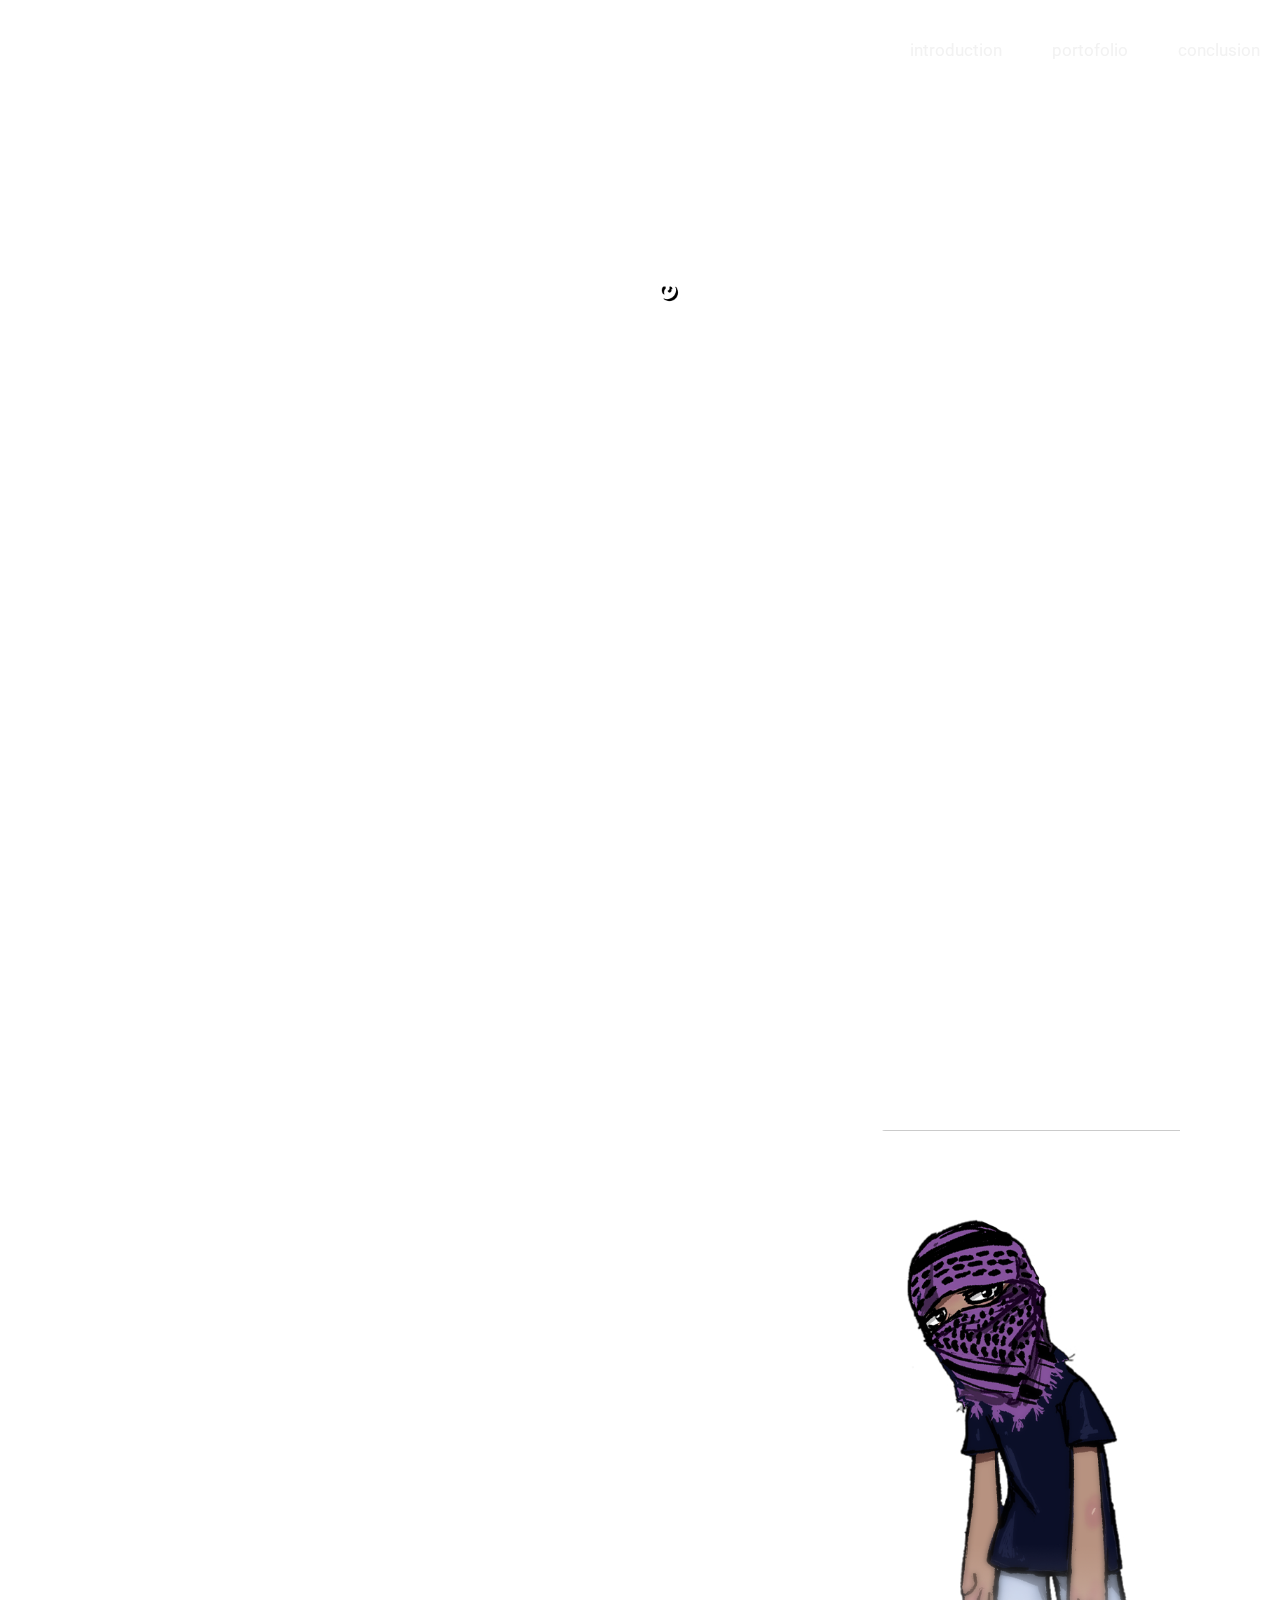
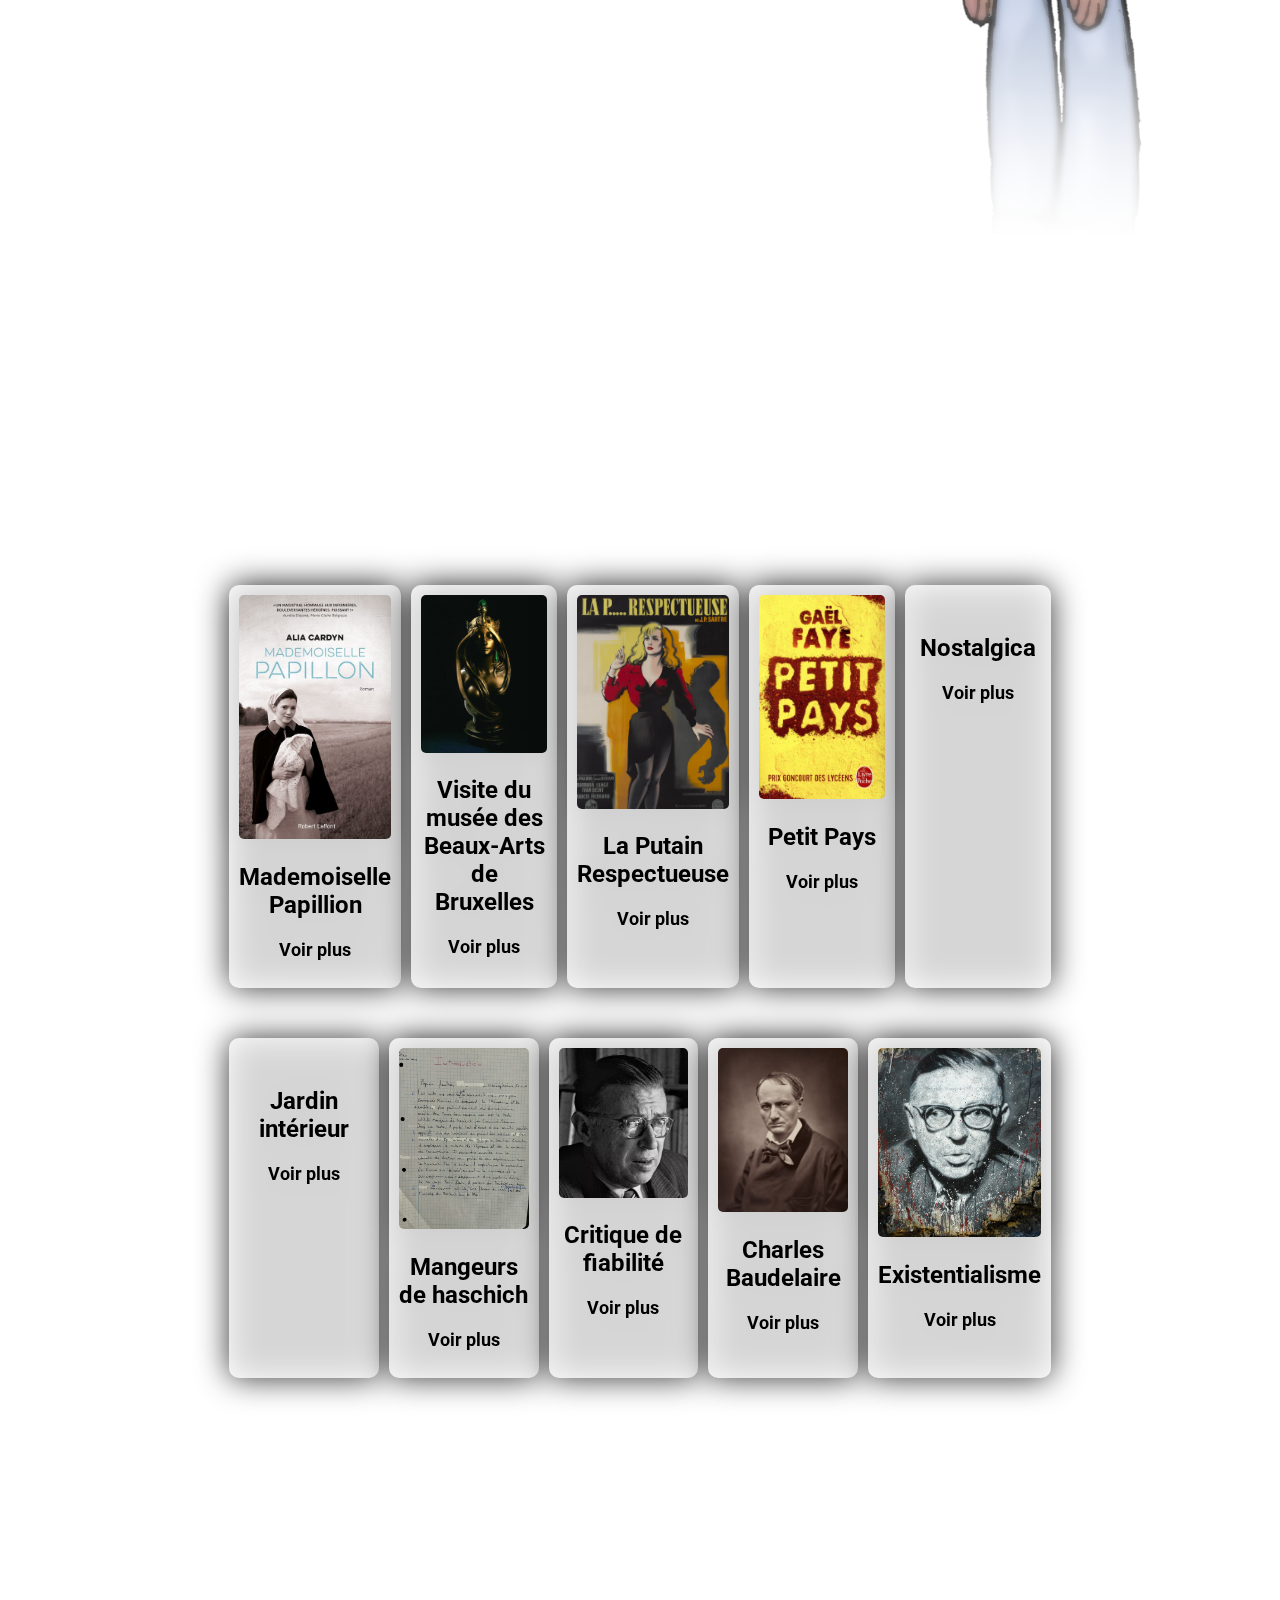
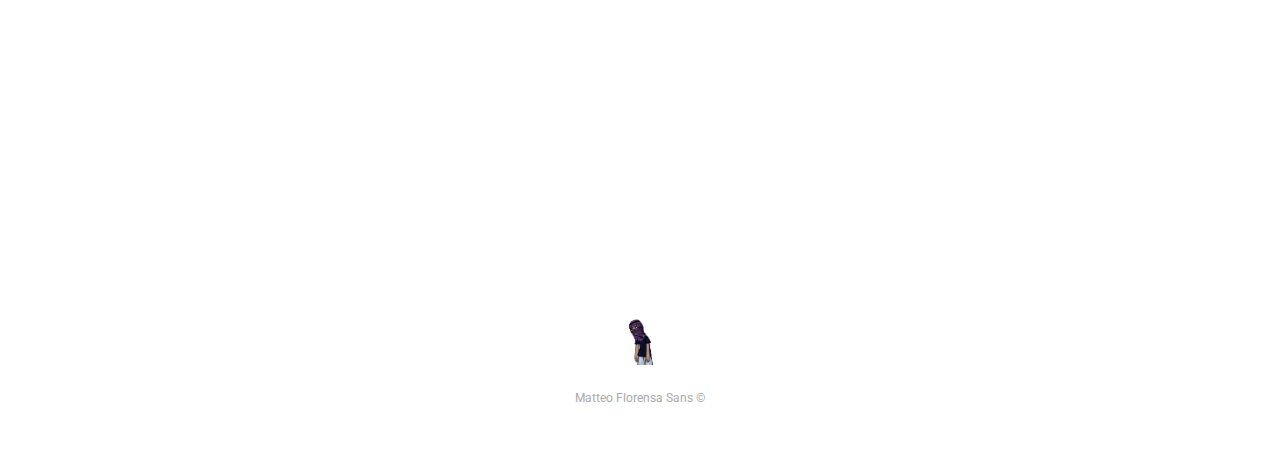
==== index.html @ 0e4752b0 "Add files via upload" ====
<!DOCTYPE html>
<html>
    <head>
        <link rel="stylesheet" href="style.css">
        <title>Matteo Florensa Sans</title>

    <!-- Fonts -->
        <link rel="preconnect" href="https://fonts.googleapis.com">
        <link rel="preconnect" href="https://fonts.gstatic.com" crossorigin>
        
        <link rel="stylesheet" href="https://cdnjs.cloudflare.com/ajax/libs/font-awesome/4.7.0/css/font-awesome.min.css">
        <link href="https://fonts.googleapis.com/css2?family=Roboto&display=swap" rel="stylesheet">
        <link href="https://fonts.googleapis.com/css2?family=Rubik+Glitch+Pop&display=swap" rel="stylesheet">
    </head>

    <body>
        <div class="topnav" id="myTopnav">
            
            <a href="" class="logo">
                <p>Matteo Florensa Sans</p>
            </a>
            
            <div class="navigation">
                <a href="#section1">introduction</a>
                <a href="#section0">portofolio</a>
                <a href="#conclusion">conclusion</a>
                <a href="javascript:void(0);" class="icon" onclick="myFunction()">
                    <i class="fa fa-bars"></i>
                </a>
            </div>
        </div>

        <header id="top">
    
            <div class="container">
                
                <div class="intro">
                    <div class="socials">
                        <a href="https://music.apple.com/us/artist/ntwrixd/1617822156" target="_blank">
                            <img src="image/Apple-logo.png" alt="Apple Music">
                        </a>
                        <a href="https://open.spotify.com/intl-fr/artist/3V3SBBMUWMuHHw37uBGuHb?si=TIfkSffcRjWTQhUT1O_l4g&nd=1&dlsi=b3810da936cd490c" target="_blank">
                            <img src="image/spotify-logo.png" alt="Spotify">
                        </a>
                        <a href="https:/soundcloud.com/hindsighttt" target="_blank">
                            <img src="image/scloud-logo.png" alt="Soundcloud" id="scloud">
                        </a>
                        <a href="https://genius.com/artists/Ntwrixd" target="_blank">
                            <img src="image/genius-logo.png" alt="Genius">
                        </a>
                        <a href="https://instagram.com/hinds1ghttt" target="_blank">
                            <img src="image/instagram-logo.png" alt="Instagram">
                        </a>
                    </div>

                    <img src="image/logo.png" alt="">
                </div>
            </div>
        </header>

        <section class="flex" id="section1">
            <div class="colonne" id="paragraphe">
                <h2>Introduction</h2>
                <p>
                    Bienvenue dans mon portfolio, le résultat de mes deux dernières années dans le niveau secondaire. Ce site internet rassemble tous mes rédaction, analyse de texte et expérience culturel en lien avec le cours de français. Grâce à ces travaux, j'ai pu m'ouvrir a la culture littéraire et artistique ainsi que politique. Chaque projet m'a permis de mieux comprendre les œuvres littéraires et les mouvements artistiques.
                </p>
            </div>

            <div class="colonne" id="paragraphe">
                <p id="p2">
                    Ce parcours m'a aidé à développer ma réflexion critique et créative, tout en m'ouvrant à de nouvelles perspectives culturelles. Les défis que j'ai relevés au cours de ces deux années ont été essentiels pour ma croissance personnelle et scolaire, me poussant à explorer au-delà de ma propre culture. Ce portfolio montre comment chaque expérience a enrichi ma vision du monde et amélioré ma capacité à m'exprimer clairement et efficacement en français.
                </p>
            </div>

            <div class="colonne">
                <img src="image/oc.png" alt="" id="oc">
            </div>
        </section>

        <section id="section0">
            <div class="container flex">
                    <div class="colonne">
                        <div class="bloc">
                            <img src="image\MademoisellePapillon.jpg" alt="">
                            <a href="travail1.html">
                                <h2>Mademoiselle Papillion</h2>
                                <h3 class="redirect">Voir plus</h3>
                            </a>
                        </div>
                    </div>
    
                    <div class="colonne">
                        <div class="bloc">
                            <img src="image\BeauxArts.jpg" alt="">
                            <a href="travail2.html">
                                <h2>Visite du musée des Beaux-Arts de Bruxelles</h2>
                                <h3 class="redirect">Voir plus</h3>
                            </a>
                        </div>
                    </div>

                    <div class="colonne">
                        <div class="bloc">
                            <img src="image\LaPutainRespectueuse.png" alt="">
                            <a href="travail3.html">
                                <h2>La Putain Respectueuse</h2>
                                <h3 class="redirect">Voir plus</h3>
                            </a>
                        </div>
                    </div>

                    <div class="colonne">
                        <div class="bloc">
                            <img src="image\PetitPays.png" alt="">
                        <a href="travail4.html">
                            <h2>Petit Pays</h2>
                            <h3 class="redirect">Voir plus</h3>
                            </a>  
                        </div>
                    </div>

                    <div class="colonne">
                        <div class="bloc">
                            <img src="image\Nostalgica.jpeg" alt="">
                        <a href="travail5.html">
                            <h2>Nostalgica</h2>
                            <h3 class="redirect">Voir plus</h3>
                            </a>  
                        </div>
                    </div>

                </div>
            </div>

            <div class="container flex">
                <div class="colonne">
                    <div class="bloc">
                        <img src="image\jardin interne.jpg" alt="">
                        <a href="travail6.html">
                            <h2>Jardin intérieur</h2>
                            <h3 class="redirect">Voir plus</h3>
                        </a>
                    </div>
                </div>

                <div class="colonne">
                    <div class="bloc">
                        <img src="image\MangeurDeZa.jpg" alt="">
                        <a href="travail7.html">
                            <h2>Mangeurs de haschich</h2>
                            <h3 class="redirect">Voir plus</h3>
                        </a>
                    </div>
                </div>

                <div class="colonne">
                    <div class="bloc">
                        <img src="image\JeanPaulSartre.png" alt="">
                        <a href="travail8.html">
                            <h2>Critique de fiabilité</h2>
                            <h3 class="redirect">Voir plus</h3>
                        </a>
                    </div>
                </div>

                <div class="colonne">
                    <div class="bloc">
                        <img src="image\CharlesBaudelaire1.jpg" alt="">
                    <a href="travail9.html">
                        <h2>Charles Baudelaire</h2>
                        <h3 class="redirect">Voir plus</h3>
                        </a>  
                    </div>
                </div>

                <div class="colonne">
                    <div class="bloc">
                        <img src="image\Existentialisme.png" alt="">
                    <a href="travail10.html">
                        <h2>Existentialisme</h2>
                        <h3 class="redirect">Voir plus</h3>
                        </a>  
                    </div>
                </div>

            </div>
        </div>
        </section>

        <section id="conclusion">
                <h2 id="disc">Conclusion</h2>
                    <p style="text-align: justify; width: 75%; margin: 0 auto;">Pour conclure, les expériences culturels, les travaux, et les textes que j'ai pu parcourir au cours de ces deux dernieres années m'ont apporté un savoir lorsqu'il sagit de rédigé des textes que ce soit des poèmes, des synthèse ou tout autre sorte de littérature. Mais ça m'a aussi permis de découvrir de nouveau genre littéraire et de mouvement artistique tel que le symbolisme ou l'éxistentialisme. De plus, réalisé ce portfolio m'a permis d'avoir une retrospection sur mes deux dernières années scolaire dans le niveau secondaire et me rendre compte que j'ai beaucoup appris.</p>
        </section>

        <footer id="footer">
            <div class="network">
                <a href="https://solo.to/intwrixd" target="_blank">
                    <img src="image/logo.jpg" alt="">
                </a>
            </div>
            <p>
                Matteo Florensa Sans &copy;
            </p>
        </footer>

        <script>
            function myFunction() {
             var x = document.getElementById("myTopnav");
             if (x.className === "topnav") {
             x.className += " responsive";
             } else {
             x.className = "topnav";
             }
            }
            </script>

    </body>
</html>
---- style.css ----
@charset "utf-8";
html {
    scroll-behavior: smooth;
}	

body{
    margin: 0;
    padding: 0;
    font-family: 'Roboto', sans-serif;
    background-image: url(image/background.png);
    background-size: cover;
    background-repeat: no-repeat;
    color: #FFF;
    max-width: 1920px;
}

#background-video-1 {
    width: 100%;
    height: 100vh;
    object-fit: cover;
    position: absolute;
    left: 0;
    right: 0;
    top: 0;
    bottom: 0;
    z-index: -1;
}

.topnav{
    overflow: hidden;
    position: fixed;
    z-index: 1000;
    top: 0;
    width: 100%;
    background-color: rgba(0, 0, 0, 0);
    max-width: 1920px;
}

.topnav a.logo{
    display: block;
    float: left;
    padding-left: 20px;
    margin-top: 22px;
    margin-left: 10px;
}

.topnav a.logo p{
    width: auto;
    float: left;
    font-size: 17px;
    text-decoration: none;
    color: #FFF;
    transition-property: all;
    transition-duration: 0.5s;
}

.topnav a.logo p:hover{
    scale: 1.1;
}


.navigation{
    float: right;
}

.navigation a{
    float: left;
    color: #f2f2f2;
    padding-top: 20px;
    padding-left: 10px;
    margin: 20px;
    text-decoration: none;
    font-size: 17px;
    transition-property: all;
    transition-duration: 0.5s;
}

.navigation a:hover{
    background-color: transparent;
    color: #FFFFFF;
    scale: 1.1;
}

.redirect h3{
    text-decoration: underline 2px;
}

.travail{
    margin: 150px 150px;
    display: block;
    justify-content: center;
    align-items: center;
    padding: 0;
    width: 100%;
}

.work_container h1{
    margin-top: 150px;
    margin-bottom: 100px;
    text-align: center;
    padding: 0;
}

.work_block{
    display: flex;
    justify-content: center;
    align-items: center;
    padding: 0;
    margin: 0;
}

.left_block{
    position : relative;
    left: 2.5vw;
    width:47.5vw;
    padding: 0 25px;
    max-width: 50vw;
}

.left_block img{
    max-width: 40vw;
}

.right_block{
    position : relative;
    right: 2.5vw;
    width: 35vw;
    padding: 0 25px;
    max-width: 50vw;
}

header{
    width: 100%;
    height: 1080px;
}

.container{
    max-width: 65%;
    margin: auto;
    padding: 20px;
}

.intro{
    background-color: transparent;
    display: block;
    margin-left: auto;
    margin-right: auto;
    padding-top: 250px;
    width: 300px;
}

.intro img{
    margin-top: 25px;
    width: 300px;
    height: auto;
}

.intro a{
    text-decoration: none;
}

.intro .socials{
    margin-left: 35px;
}

.intro .socials img{
    width: 25px;
    margin: 5px;
    transition: 0.5s;
    transition-property: all;
}

.intro .socials img:hover{
    scale: 1.2;
}

#scloud{
    width: 35px;
    margin-bottom: 10px;
    margin-right: 5px;
    margin-top: 5px;
    margin-left: 5px;
}

.flex{
    display: flex;
}

.colonne{
    flex:1;
    margin: 5px;
    padding: 5px;
    background-color: transparent;
    color: #FFFFFF;
    display: block;
}

#oc{
    padding-right: 50px;
    width: 300px;
    height: auto;
}

.colonne img{
    width: 100%;
    height: auto;
    border-radius: 5px;
}

.bloc h2{
    text-align: center;
    color: #000;
    text-decoration: none;
    padding: 0;
    margin-top: 5;
    transition: 0.5s;
    transition-property: all;
}

.bloc h2:hover{
    text-align: center;
    color: #000;
    text-decoration: none;
    padding: 0;
    margin-top: 5;
    scale: 1.2;
}

.bloc h3{
    text-align: center;
    color: #000;
    text-decoration: none;
    font-size: large;
    padding: 0;
}

.bloc a{
    text-decoration: none;
}

#background-video {
    width: 100%;
    height: auto;
    border-radius: 5px;
}

#section0{
    height: 600px;
}

#full-vid{
    border-radius: 15px;
    filter: drop-shadow(0 0 10px rgba(0, 0, 0, 1));

}

#vid{
    margin-top: 100px;
    display: flex;
    max-width: fit-content;
    margin-left: auto;
    margin-right: auto;
}

#section0 .colonne{
    padding: 10px;
    background-color: rgba(255, 255, 255, 0.8);
    border-radius: 10px;
    filter: drop-shadow(0 0 1rem rgba(0, 0, 0, 1));
    transition: 0.5s;
    transition-property: all;

}

#section0 .colonne:hover{
    scale: 1.1;
    margin-left: 25px;
    margin-right: 25px;

}

#sectionWork .colonne{
    padding: 10px;
    background-color: rgba(255, 255, 255, 0.8);
    border-radius: 10px;
    filter: drop-shadow(0 0 1rem rgba(0, 0, 0, 1));
    transition: 0.5s;
    transition-property: all;
}

#sectionWork{
    margin-top: 100px;
    height: 640px;
}

#sectionWork h3{
    font-size:12px;
}


#sectionWork .colonne:hover{
    scale: 1.5;
    margin-left: 100px;
    margin-right: 100px;

}

#disc{
    margin-top: 500px;
    font-size: 50px;
    text-align: center;
}


section.flex{
    height: 1080px;
}

section.flex .colonne{
    margin: 0;
    padding: 50px;
    width: 600px;
}

section.flex .colonne h2{
    font-size: 50px;
    padding-bottom: 0px;
}

section.flex .colonne p{
    text-align: justify;
}

#paragraphe{
    padding-top: 175px;
    padding-left: 125px;
}

#p2{
    padding-top: 127px;
}

footer{
    background-color: transparent;
    margin: 0px;
    padding: 50px;
    text-align: center;
}

.network img{
    width: 50px;
    height: auto;
    margin: 10px 20px;
    border-radius: 10px;
}

footer p{
    font-size: 0.75em;
    text-align: center;
    color: #AAAAAA;
}

.topnav .icon {
    display: none;
    background-color: transparent;
}

#discography button{
    padding: 5px;
    border-radius: 20px;
    background-color: #430c88;
    text-decoration: none;
    border-color: #5d15b8;
    border-width: 5px;
    border-style: solid;
    display: block;
    margin-left: auto;
    margin-right: auto;

    box-shadow: 0px 0px 30px 10px #430c88;
}

#discography button a{
    color: #FFF;
    text-decoration: none;
    margin: 0px;
}

#button{
    margin-top: 2px;
    margin-bottom: 2px;
    margin-left: 15px;
    margin-right: 15px;

    font-weight: bold;
    font-size: 15px;
}

@media screen and (max-width:600px) {

    .topnav a {
        display: none;
    }

    .topnav a.icon {
    display: block;
    position: fixed;
    right: 0;
    top: 0;
    }

    .topnav.responsive .fa-navicon:before, .topnav.responsive .fa-reorder:before, .topnav.responsive .fa-bars:before {
        content: "\f00d";
    }

    topnav.responsive {
        position: fixed;
    }
    .topnav.responsive .icon {
        position: absolute;
        right: 0;
        top: 0;
    }
    .topnav.responsive .navigation{
        float: none;
    }
    .topnav.responsive a {
        float: none;
        display: block;
        text-align: left;
    }
    .topnav.responsive a.logo{
        display: none;
    }

    .container{
        width: 100%;
        padding: 0;
    }

    header{
        height: auto;
    }

    .intro{
        width: 100%;
    }

    .flex{
        display: block;
    }
}
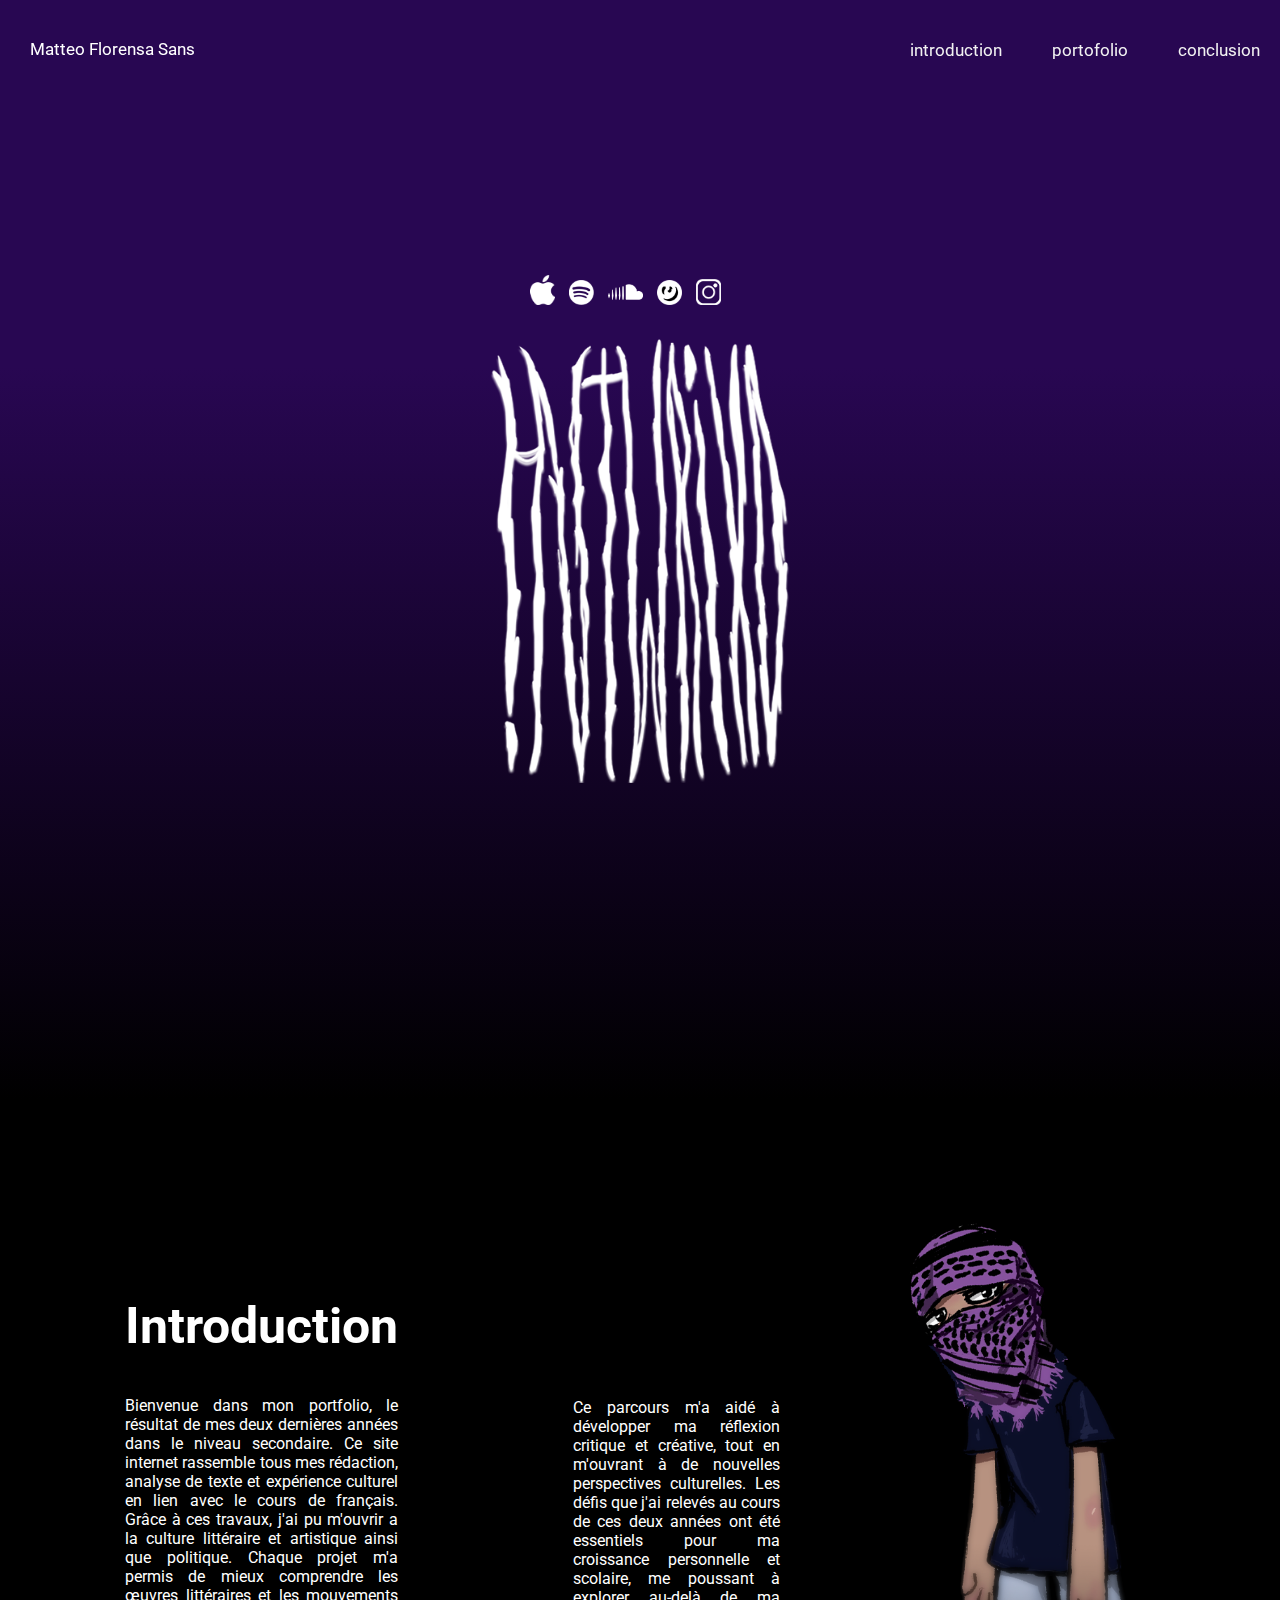
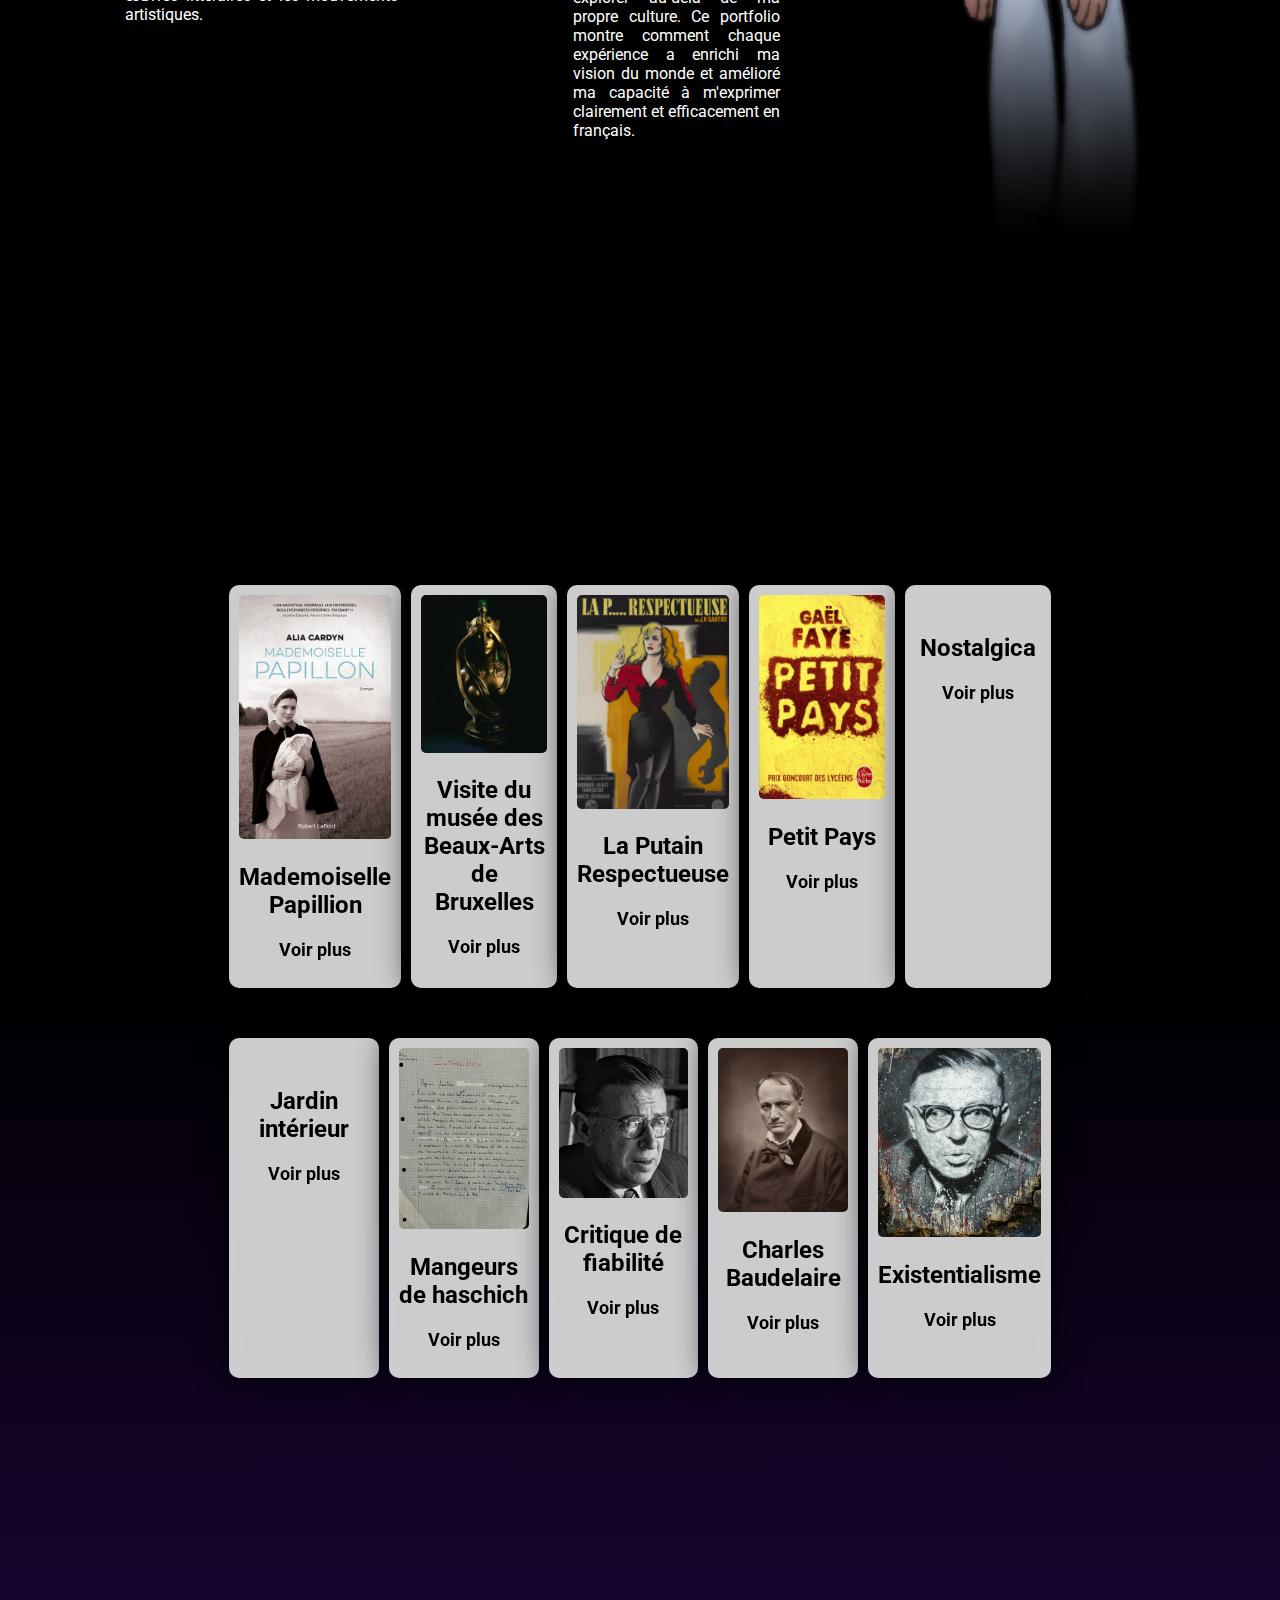
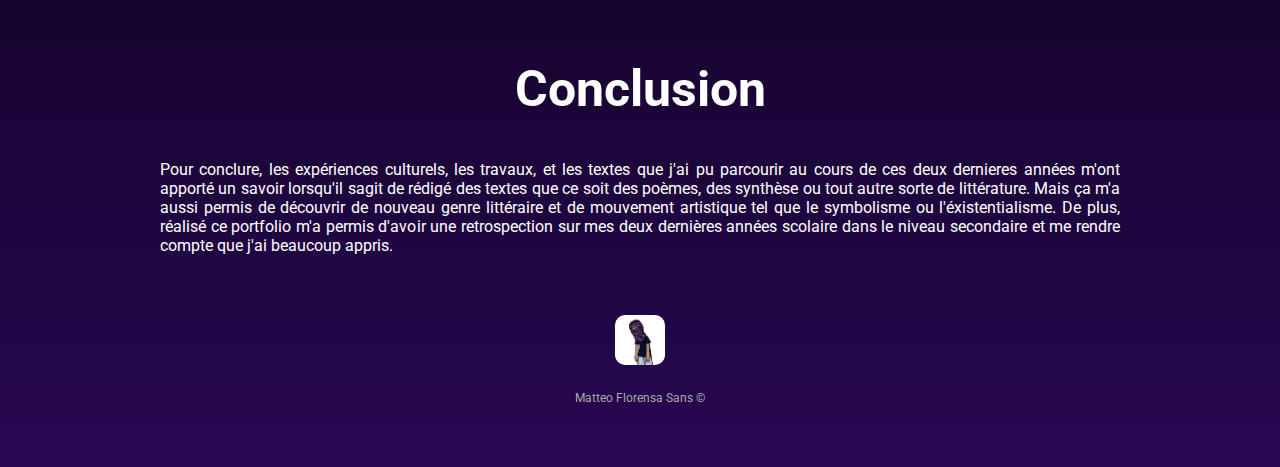
==== commit 69789f1e: "Update index.html" ====
--- a/index.html
+++ b/index.html
@@ -121,7 +121,7 @@
 
                     <div class="colonne">
                         <div class="bloc">
-                            <img src="image\Nostalgica.jpeg" alt="">
+                            <img src="image\Nostalgica.jpg" alt="">
                         <a href="travail5.html">
                             <h2>Nostalgica</h2>
                             <h3 class="redirect">Voir plus</h3>
@@ -215,4 +215,4 @@
             </script>
 
     </body>
-</html>+</html>
--- a/style.css
+++ b/style.css
@@ -7,7 +7,7 @@
     margin: 0;
     padding: 0;
     font-family: 'Roboto', sans-serif;
-    background-image: url(image/background.png);
+    background-image: linear-gradient(180deg, #280752 10%, black 30%, black 70%, #280752);
     background-size: cover;
     background-repeat: no-repeat;
     color: #FFF;
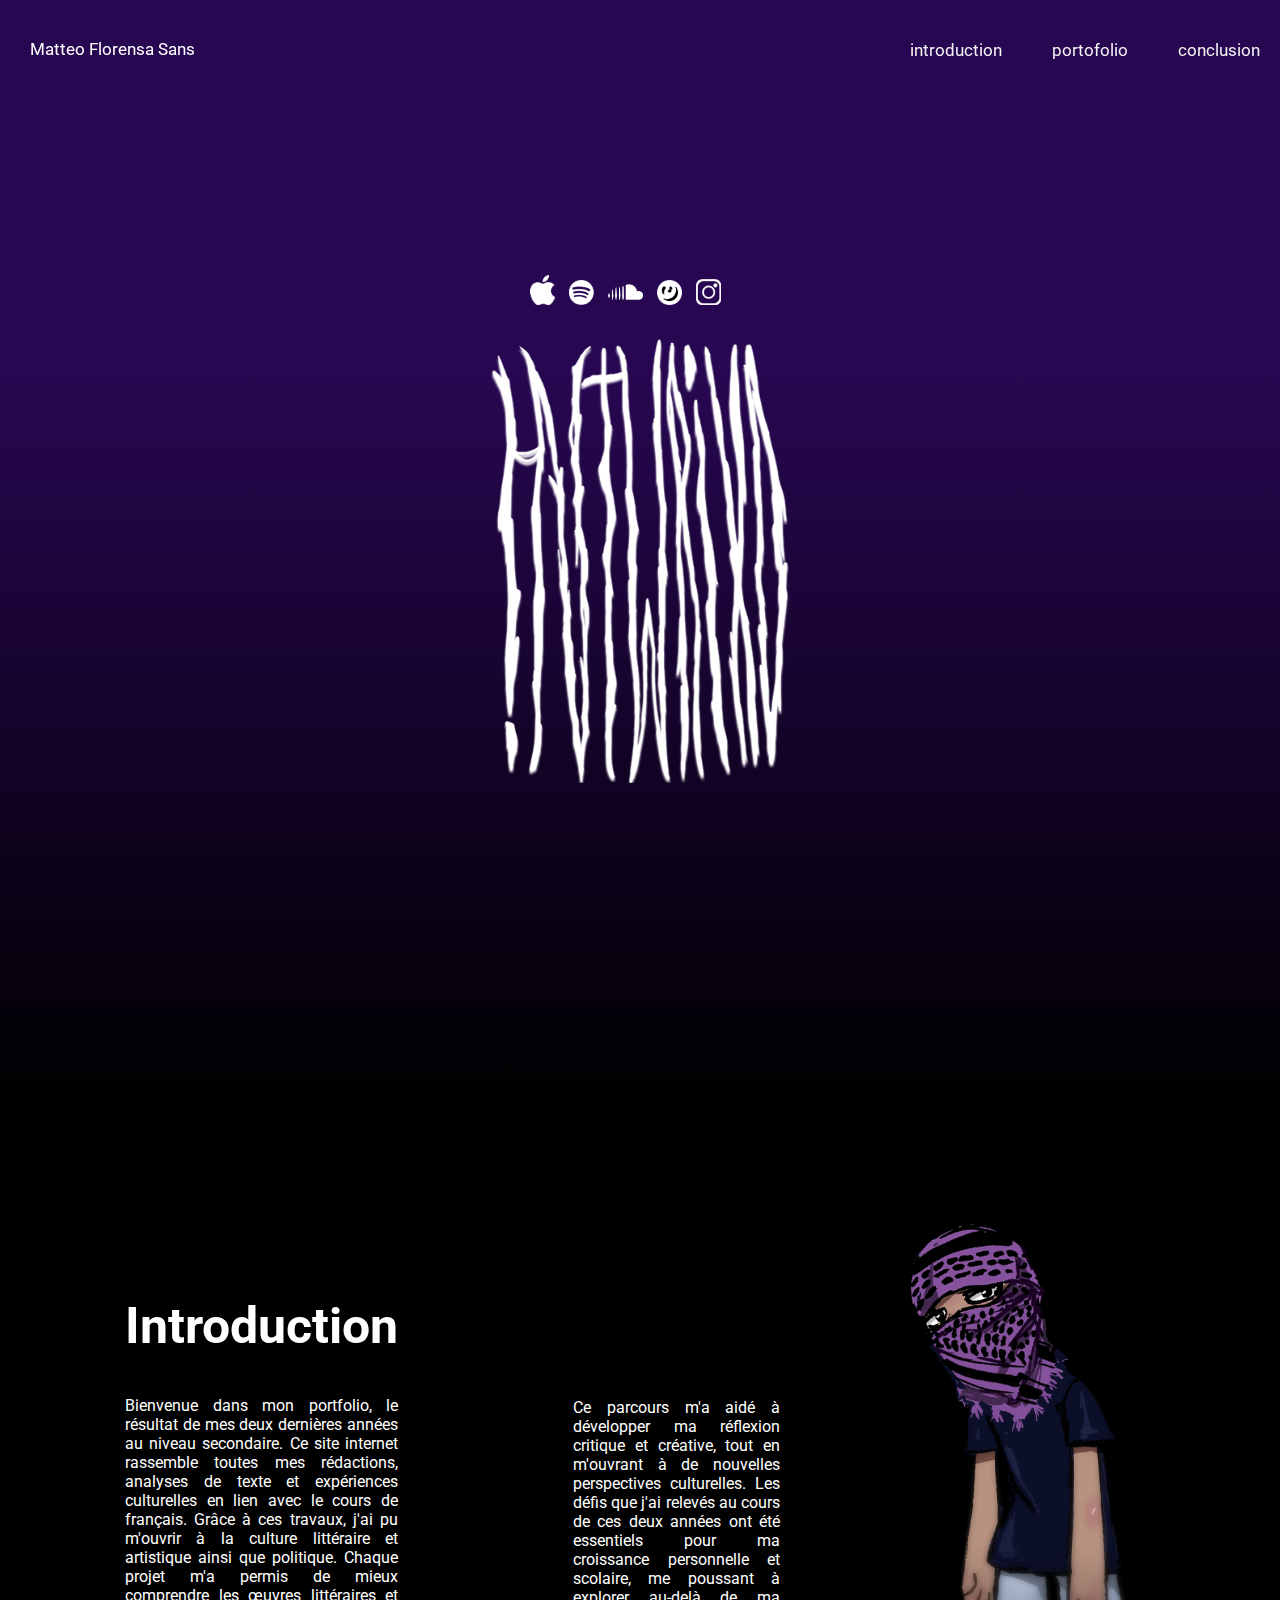
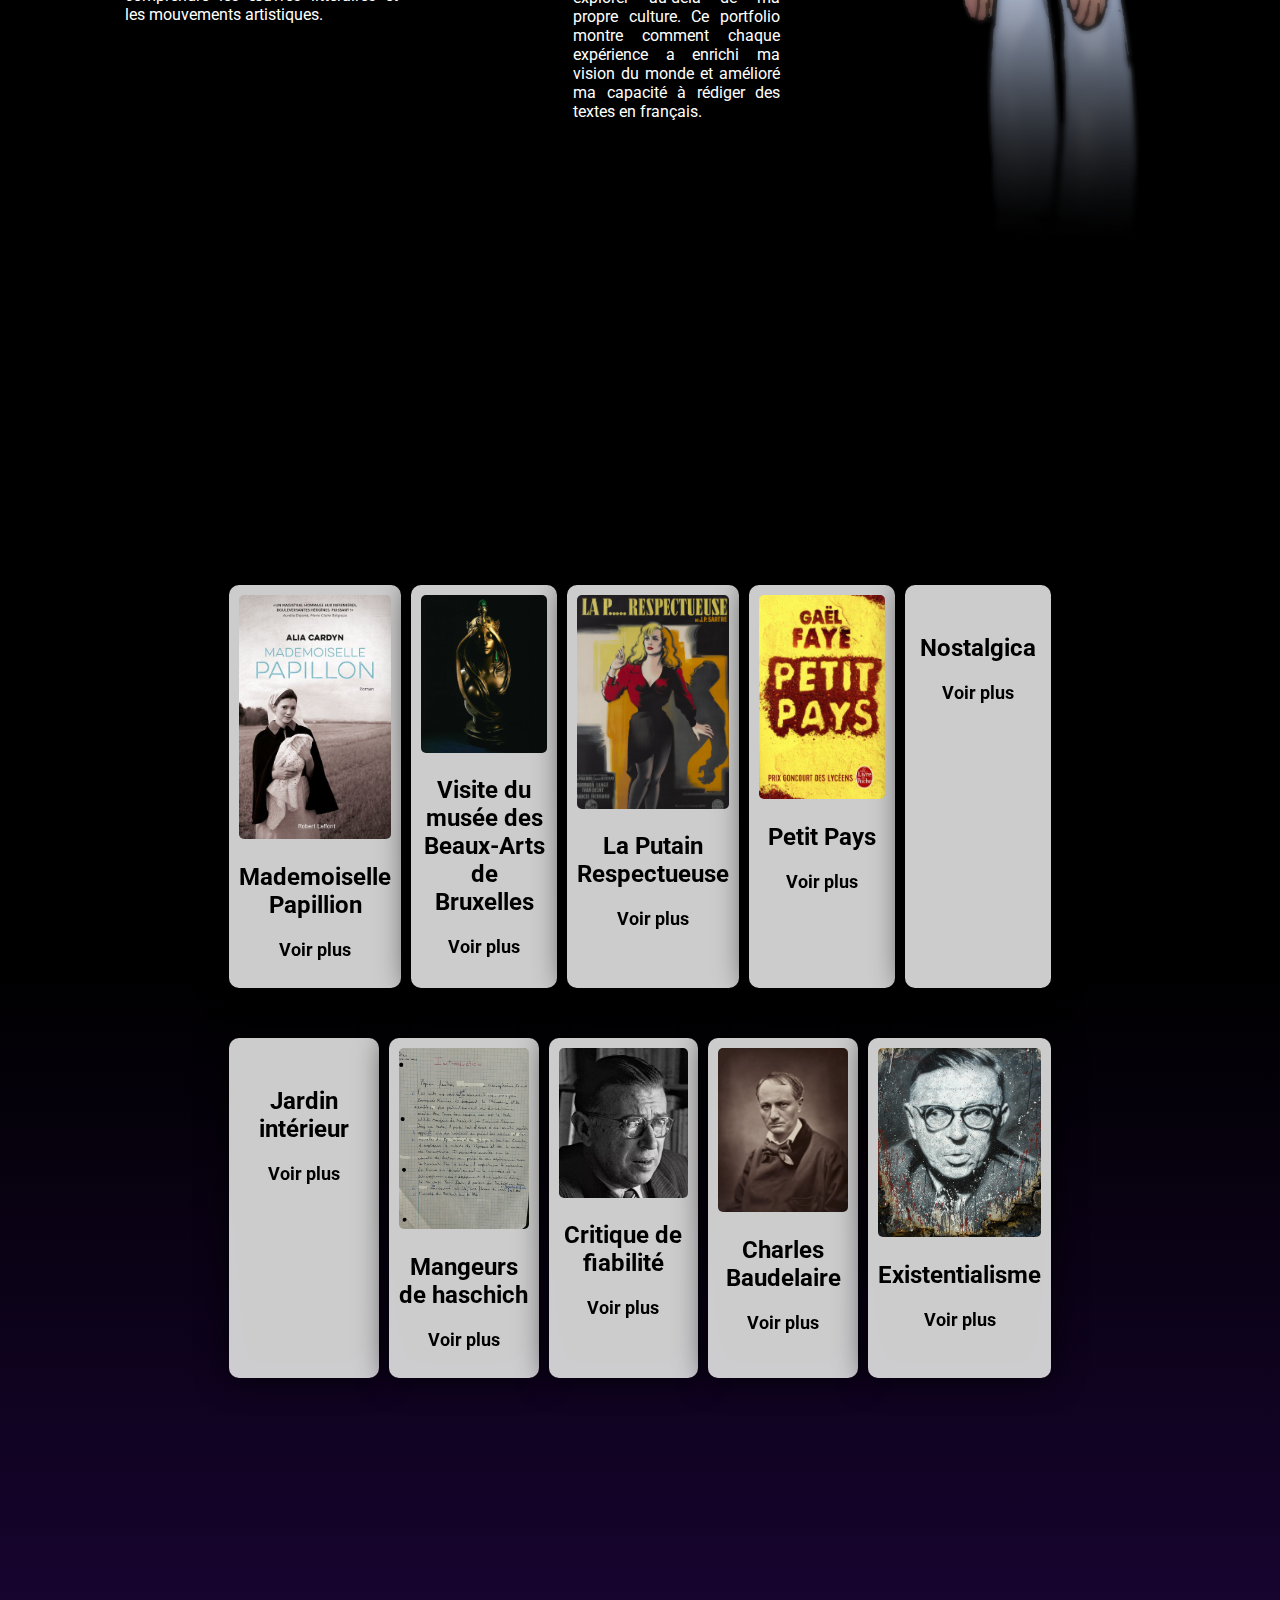
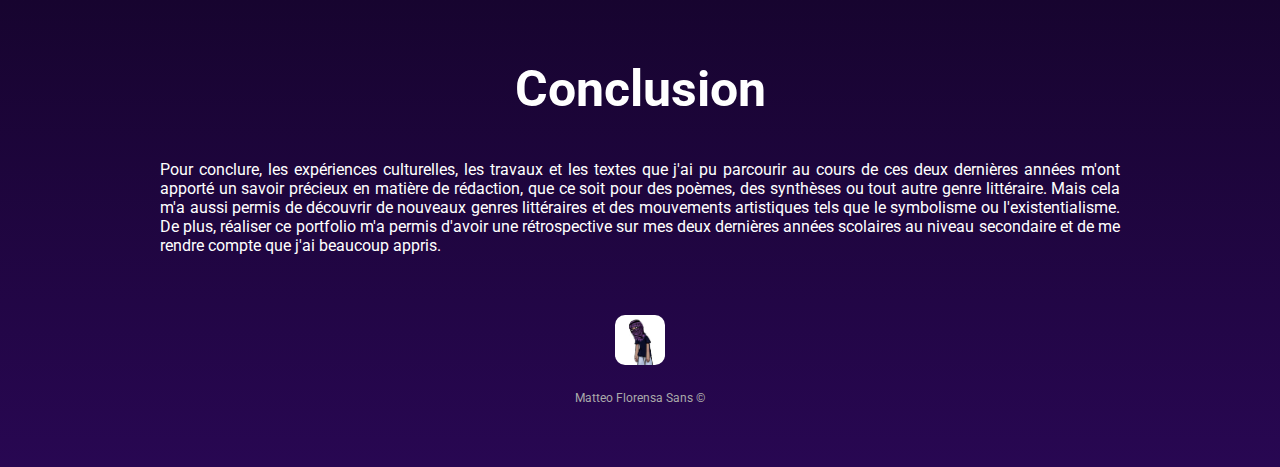
==== commit 50808238: "Add files via upload" ====
--- a/index.html
+++ b/index.html
@@ -62,13 +62,13 @@
             <div class="colonne" id="paragraphe">
                 <h2>Introduction</h2>
                 <p>
-                    Bienvenue dans mon portfolio, le résultat de mes deux dernières années dans le niveau secondaire. Ce site internet rassemble tous mes rédaction, analyse de texte et expérience culturel en lien avec le cours de français. Grâce à ces travaux, j'ai pu m'ouvrir a la culture littéraire et artistique ainsi que politique. Chaque projet m'a permis de mieux comprendre les œuvres littéraires et les mouvements artistiques.
+                    Bienvenue dans mon portfolio, le résultat de mes deux dernières années au niveau secondaire. Ce site internet rassemble toutes mes rédactions, analyses de texte et expériences culturelles en lien avec le cours de français. Grâce à ces travaux, j'ai pu m'ouvrir à la culture littéraire et artistique ainsi que politique. Chaque projet m'a permis de mieux comprendre les œuvres littéraires et les mouvements artistiques.
                 </p>
             </div>
 
             <div class="colonne" id="paragraphe">
                 <p id="p2">
-                    Ce parcours m'a aidé à développer ma réflexion critique et créative, tout en m'ouvrant à de nouvelles perspectives culturelles. Les défis que j'ai relevés au cours de ces deux années ont été essentiels pour ma croissance personnelle et scolaire, me poussant à explorer au-delà de ma propre culture. Ce portfolio montre comment chaque expérience a enrichi ma vision du monde et amélioré ma capacité à m'exprimer clairement et efficacement en français.
+                    Ce parcours m'a aidé à développer ma réflexion critique et créative, tout en m'ouvrant à de nouvelles perspectives culturelles. Les défis que j'ai relevés au cours de ces deux années ont été essentiels pour ma croissance personnelle et scolaire, me poussant à explorer au-delà de ma propre culture. Ce portfolio montre comment chaque expérience a enrichi ma vision du monde et amélioré ma capacité à rédiger des textes en français.
                 </p>
             </div>
 
@@ -135,7 +135,7 @@
             <div class="container flex">
                 <div class="colonne">
                     <div class="bloc">
-                        <img src="image\jardin interne.jpg" alt="">
+                        <img src="image\jardin-interne.png" alt="">
                         <a href="travail6.html">
                             <h2>Jardin intérieur</h2>
                             <h3 class="redirect">Voir plus</h3>
@@ -189,7 +189,7 @@
 
         <section id="conclusion">
                 <h2 id="disc">Conclusion</h2>
-                    <p style="text-align: justify; width: 75%; margin: 0 auto;">Pour conclure, les expériences culturels, les travaux, et les textes que j'ai pu parcourir au cours de ces deux dernieres années m'ont apporté un savoir lorsqu'il sagit de rédigé des textes que ce soit des poèmes, des synthèse ou tout autre sorte de littérature. Mais ça m'a aussi permis de découvrir de nouveau genre littéraire et de mouvement artistique tel que le symbolisme ou l'éxistentialisme. De plus, réalisé ce portfolio m'a permis d'avoir une retrospection sur mes deux dernières années scolaire dans le niveau secondaire et me rendre compte que j'ai beaucoup appris.</p>
+                    <p style="text-align: justify; width: 75%; margin: 0 auto;">Pour conclure, les expériences culturelles, les travaux et les textes que j'ai pu parcourir au cours de ces deux dernières années m'ont apporté un savoir précieux en matière de rédaction, que ce soit pour des poèmes, des synthèses ou tout autre genre littéraire. Mais cela m'a aussi permis de découvrir de nouveaux genres littéraires et des mouvements artistiques tels que le symbolisme ou l'existentialisme. De plus, réaliser ce portfolio m'a permis d'avoir une rétrospective sur mes deux dernières années scolaires au niveau secondaire et de me rendre compte que j'ai beaucoup appris.</p>
         </section>
 
         <footer id="footer">
